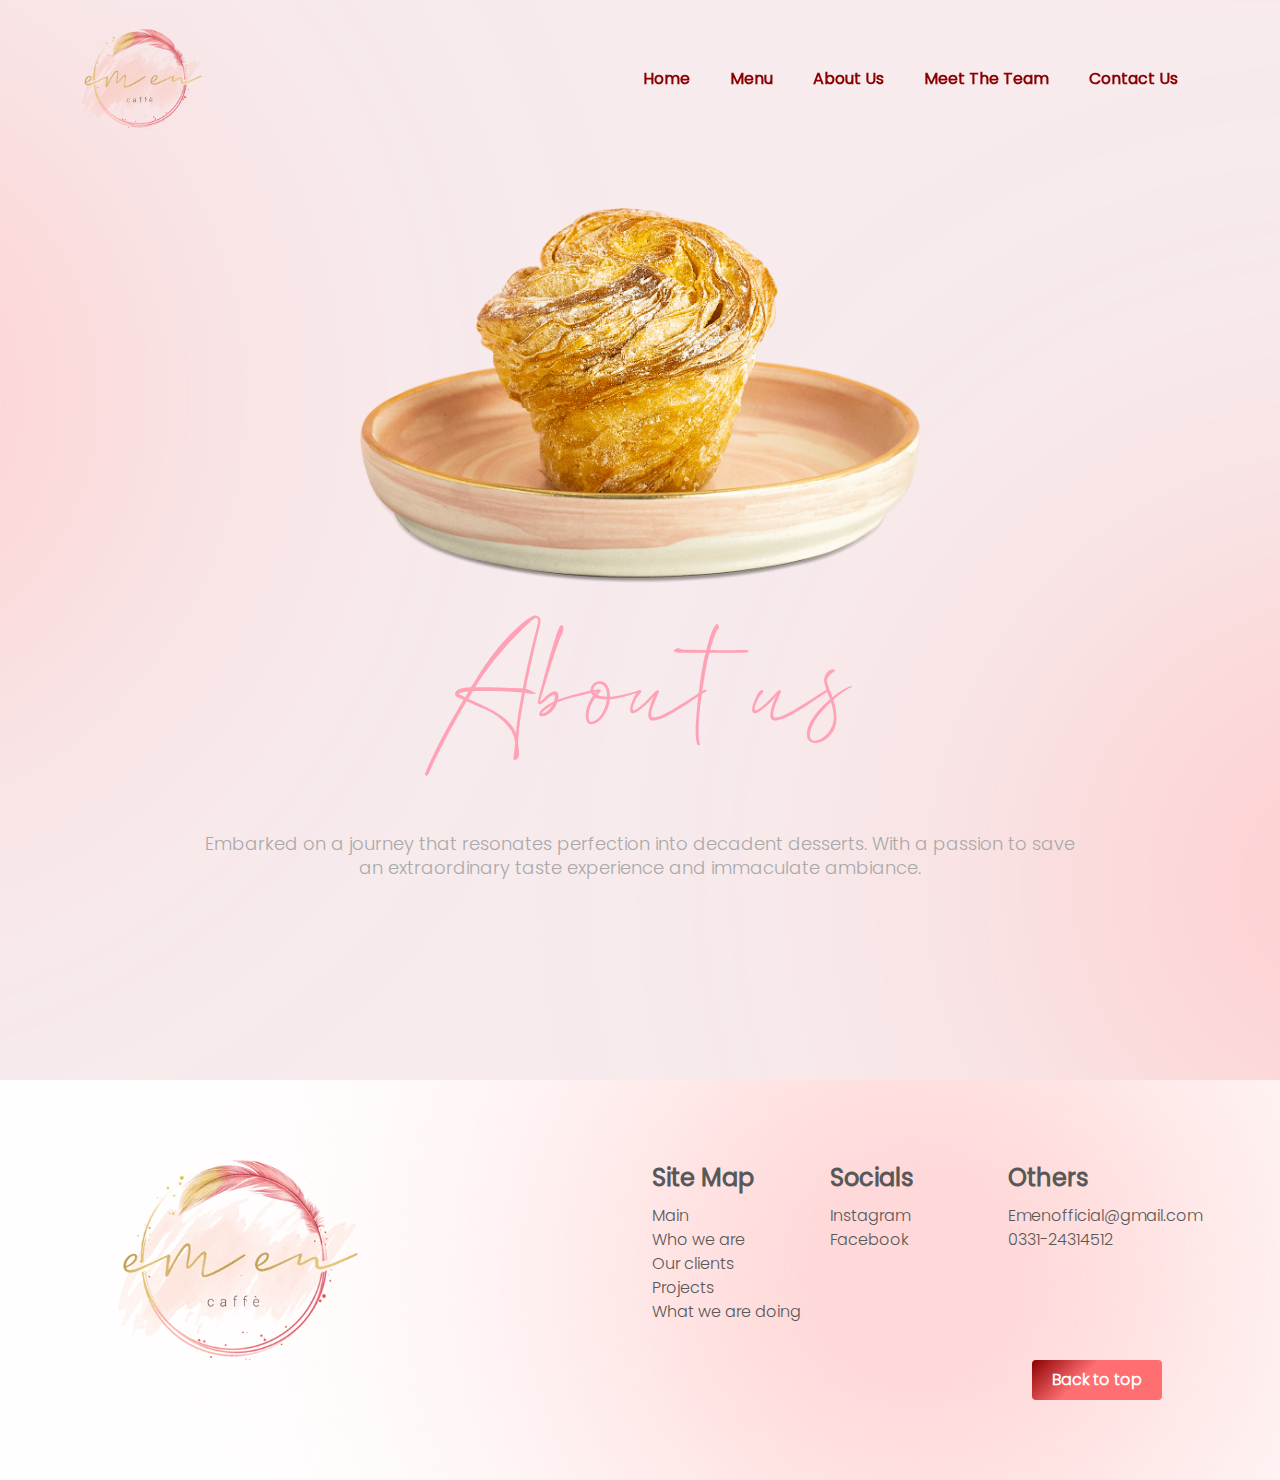
==== about.html @ f500cad2 "Updated home and about Us Page design" ====
<!DOCTYPE html>
<html>
  <head>
    <meta charset="UTF-8" />
    <meta http-equiv="X-UA-Compatible" content="IE=edge,chrome=1" />
    <meta name="viewport" content="width=device-width,initial-scale=1" />
    <link rel="icon" type="image/x-icon" href="../assets/images/favicon.png" />
    <link rel="stylesheet" href="../assets/css/bootstrap.min.css" />
    <link rel="stylesheet" href="../assets/css/index.css" />
    <title>About Us</title>
  </head>
  <body>
    <div class="homepage">
      <nav class="navbar navbar-expand-lg px-5">
        <div class="container">
          <a class="navbar-brand" href="../index.html"
            ><img src="../assets/images/nav-logo.png" alt="" class="img-fluid"
          /></a>
          <button
            class="navbar-toggler"
            type="button"
            data-bs-toggle="collapse"
            data-bs-target="#navbarSupportedContent"
            aria-controls="navbarSupportedContent"
            aria-expanded="false"
            aria-label="Toggle navigation"
          >
            <span class="navbar-toggler-icon"></span>
          </button>
          <div class="collapse navbar-collapse" id="navbarSupportedContent">
            <ul class="navbar-nav ms-auto mb-2 mb-lg-0">
              <li class="nav-item">
                <a
                  class="nav-link active"
                  aria-current="page"
                  href="../index.html"
                  >Home</a
                >
              </li>
              <li class="nav-item">
                <a class="nav-link" href="../menu.html">Menu</a>
              </li>
              <li class="nav-item">
                <a class="nav-link" href="../about.html">About Us</a>
              </li>
              <li class="nav-item">
                <a class="nav-link" href="../meet-the-team.html">Meet The Team</a>
              </li>
              <li class="nav-item">
                <a class="nav-link" href="../contact.html">Contact Us</a>
              </li>
            </ul>
          </div>
        </div>
      </nav>
      <section class="our-story-p best-seller-bg">
        <div class="container-sm px-5">
          <div class="d-flex flex-column align-items-center py-3">
            <div class="about-us-img">
              <img
                src="../assets/images/about-us.png"
                alt=""
                class="img-fluid"
              />
            </div>
            <h1 class="allison font-size-240 pink">About us</h1>
          </div>
          <h1 class="light-grey poppinsLight font-size-18 text-center">
            Embarked on a journey that resonates perfection into decadent
            desserts. With a passion to save an extraordinary taste experience
            and immaculate ambiance.
          </h1>
        </div>
      </section>
      <footer class="footer">
        <div class="container px-5">
          <div class="row">
            <div class="col-md-6 tab-text-center">
              <div class="footer-logo">
                <img
                  src="../assets/images/nav-logo.png"
                  alt=""
                  class="img-fluid"
                />
              </div>
            </div>
            <div class="col-md-6 mt-md-0 mt-5">
              <div class="row g-4">
                <div class="col-4">
                  <div class="footer-heading">Site Map</div>
                  <a href="#">
                    <div class="footer-text">Main</div>
                  </a>
                  <a href="#"> <div class="footer-text">Who we are</div></a>
                  <a href="#"> <div class="footer-text">Our clients</div></a>
                  <a href="#"> <div class="footer-text">Projects</div></a>
                  <a href="#">
                    <div class="footer-text">What we are doing</div></a
                  >
                </div>
                <div class="col-4">
                  <div class="footer-heading">Socials</div>
                  <a href="#"> <div class="footer-text">Instagram</div></a>
                  <a href="#"> <div class="footer-text">Facebook</div></a>
                </div>
                <div class="col-4">
                  <div class="footer-heading">Others</div>
                  <a href="mailto:Emenofficial@gmail.com">
                    <div class="footer-text">Emenofficial@gmail.com</div></a
                  >
                  <a href="tel:+9233124314512">
                    <div class="footer-text">0331-24314512</div></a
                  >
                </div>
              </div>
            </div>
          </div>
          <div class="d-flex justify-content-end">
            <a href="#top">
              <button class="primary-btn">Back to top</button>
            </a>
          </div>
        </div>
      </footer>
    </div>

    <script
      src="https://cdn.jsdelivr.net/npm/bootstrap@5.0.2/dist/js/bootstrap.bundle.min.js"
      integrity="sha384-MrcW6ZMFYlzcLA8Nl+NtUVF0sA7MsXsP1UyJoMp4YLEuNSfAP+JcXn/tWtIaxVXM"
      crossorigin="anonymous"
    ></script>
    <script src="../assets/js/index.js"></script>
  </body>
</html>
---- assets/css/index.css ----
* {
  padding: 0;
  margin: 0;
  box-sizing: border-box;
}

/* Globals  */

.container-sm {
  max-width: 992px;
}

.text-right {
  text-align: right;
}

.display-desktop {
  display: block;
}

.primary-btn {
  background: linear-gradient(-45deg, #ff6f72 60%, darkred);
  color: #ffffff;
  font-family: poppinsLight;
  padding: 8px 20px;
  border: none;
  font-weight: bold;
  border-radius: 4px;
}

.primary-btn:hover {
  box-shadow: 2px 2px 10px 1px #ff6f72;
}

a {
  text-decoration: none;
}

.img-fluid {
  max-height: 100%;
  transition: 500ms;
  scale: 1;
}

.img-fluid:hover {
  transition: 500ms;
  scale: 1.05;
}

.img-box {
  overflow: hidden;
  transition: 500ms;
}

/* Navbar  */
.navbar {
  transition: 500ms;
  padding: 1.5rem 0;
  z-index: 10;
  position: fixed;
  width: 100%;
  top: 0;
  background-color: transparent;
}

.navbar-brand {
  transition: 500ms;
  width: 7.5rem;
}

.nav-link {
  font-family: poppins;
  font-weight: 700;
  color: darkred;
  padding: 8px 20px !important;
  cursor: pointer;
}

.nav-link:hover {
  color: #ff6f72;
}

.navbar-toggler-icon {
  background-image: url(../images/menu-icon.png);
}

.nav-active {
  transition: 500ms;
  backdrop-filter: blur(100px);
  padding: 0.75rem 0;
}

.nav-active .navbar-brand {
  transition: 500ms;
  width: 6rem;
}

.search-field {
  display: flex;
  align-items: center;
}

.search-field input {
  margin-right: 4px;
  padding: 4px 12px;
  border-radius: 12px;
  border: 1px solid darkred;
}

.search-field input::placeholder,
.search-field input:focus {
  color: #ff6f72;
  outline: #ff6f72;
}

/* Navbar Ends */

.artboard-1 {
  height: 100vh;
  background-image: url("../images/hero-bg.png");
  background-position: center center;
  background-size: cover;
  display: flex;
}

.min-m-10 {
  margin-top: min(10rem);
  margin-left: min(2rem);
  margin-right: min(2rem);
  margin-bottom: min(10rem);
}

.hero-img {
  width: 35rem;
}

.hero-bg-2 {
  object-fit: cover;
  min-width: 100vw;
  height: 100vh;
}

.artboard {
  padding: 9rem 0;
}

.best-seller-bg {
  background-image: url("../images/best-seller-bg.png");
  background-position: center center;
  background-size: cover;
}

.sweet-enough-bg {
  background-image: linear-gradient(to bottom, #facdd4 25%, transparent 25%),
    url("../images/best-seller-bg.png");
  background-position: center center;
  background-size: cover;
}

.our-story-p {
  padding: 12rem 0;
}

.founder-name {
  font-family: poppins;
  font-size: 2.25rem;
  margin-top: 1rem;
  font-weight: bold;
}

.founder-designation {
  font-family: poppinsLight;
  font-size: 2rem;
  line-height: 1rem;
}

.founder-img {
  width: 15rem;
  height: 15rem;
  border-radius: 50%;
}

.about-us-img {
  width: 35rem;
}

.footer {
  padding: 5rem 0;
  background-image: url("../images/footer-bg.png");
  background-position: center;
  background-size: cover;
  overflow: hidden;
}

.footer-logo {
  width: 15rem;
}

.footer-heading {
  color: #585858;
  font-size: 1.5rem;
  font-weight: 700;
  font-family: poppins;
  margin-bottom: 0.5rem;
}

.footer-text {
  color: #585858;
  font-size: 1rem;
  line-height: 1.5rem;
  font-family: poppinsLight;
}

.footer-text:hover {
  color: #000000;
}

/* Menu Page  */

.no-item-found {
  display: flex;
  justify-content: center;
  align-items: center;
  height: 100vh;
  display: none;
}

.no-item-text {
  font-family: poppins;
  font-weight: bold;
  font-size: 2rem;
  color: darkred;
}

.menu-hero {
  background-image: linear-gradient(
    to top,
    #f9d3d8 40%,
    #f7ebed 30%,
    #f7ebed 30%
  );
  height: 100vh;
  display: flex;
  justify-content: center;
  align-items: center;
}

.content-right {
  background-image: linear-gradient(
    to bottom,
    #f9d3d8 20%,
    #f7ebed 20%,
    #f7ebed 60%
  );
  padding: 4rem 0 10rem;
}

.content-left {
  background-image: linear-gradient(
    to top,
    #f9d3d8 40%,
    #f7ebed 30%,
    #f7ebed 30%
  );
  padding: 4rem 0 10rem;
}

.menu-heading {
  color: #ff6f72;
  font-family: montserrat;
  font-weight: 500;
  font-size: 3.5rem;
  letter-spacing: -2px;
}

.menu-price {
  color: #ff6f72;
  font-family: montserrat;
  font-size: 2.75rem;
  letter-spacing: -2px;
}

.menu-description {
  color: #ff6f72;
  font-family: montserrat;
  font-size: 1.25rem;
  line-height: 1.5rem;
}

.menu-filters {
  position: fixed;
  top: 50%;
  left: 0;
  transform: translateY(-50%);
  display: flex;
  flex-direction: column;
}

.menu-filter {
  display: flex;
  padding: 1rem 1.5rem;
  flex-direction: column;
  align-items: center;
}

.menu-filter-text {
  color: darkred;
  font-size: 0.625rem;
  font-weight: bold;
}

.menu-filter:hover .menu-filter-text {
  color: #ff6f72;
}

.menu-filter:hover .menu-filter-img svg path {
  fill: #ff6f72;
  stroke: #ff6f72;
}

.menu-filter-img {
  text-align: center;
  margin-bottom: 0.25rem;
  width: 1.75rem;
  height: 1.75rem;
}

.menu-socials {
  position: fixed;
  top: 50%;
  right: 0;
  transform: translateY(-50%);
  display: flex;
  flex-direction: column;
}

.menu-social-img {
  width: 1.75rem;
  height: 1.75rem;
}

.filterDiv {
  display: none;
}

.showw {
  display: flex;
}

.product-img {
  text-align: center;
  max-width: 90%;
  overflow: hidden;
}

.product-img img {
  height: 21rem;
  object-fit: cover;
  border-radius: 8px;
}

.product-heading {
  font-size: 6.5rem;
  line-height: 5.5rem;
  max-width: 90%;
}

.product-price {
  color: #a9a9a9;
  font-size: 1.75rem;
  max-width: 90%;
}

.gallery-img {
  overflow: hidden;
}

.gallery-img img {
  object-fit: cover;
  height: 23rem;
  width: 100%;
}

/* Contact Us Page  */

.contact-section-bg {
  position: absolute;
  top: 0;
  left: 0;
  width: 100%;
  height: 100%;
  background-color: #ffa9a9;
  z-index: -1;
}

.contact-section {
  background: linear-gradient(172deg, #faebed 50%, transparent 50%);
  padding: 12rem 0;
  position: relative;
}

.contact-content {
  z-index: 1;
}

.contact-box {
  margin-top: 2.5rem;
  box-shadow: 2px 2px 20px 1px rgba(0, 0, 0, 0.2);
  padding: 2rem;
  width: 100%;
  max-width: 680px;
  background-color: #faebed;
  border-radius: 8px;
}

.form-label {
  color: darkred;
}

.form-control {
  color: #ff6f72 !important;
  margin-right: 4px;
  padding: 4px 12px;
  border-radius: 4px;
  border: 1px solid darkred;
}

.form-control:focus {
  outline: #ff6f72;
  border-color: darkred;
  box-shadow: none;
}

.form-text {
  color: #ffa9a9;
}
textarea {
  min-height: 10rem !important;
}

/* Thanks page  */

.thank-you {
  background: linear-gradient(to bottom right, white, #fce6e9, white);
  padding: 12rem 0;
}

.thanks-img {
  max-width: 20rem;
  padding: 1rem 2rem;
}

/* Fonts  */

@font-face {
  font-family: poppinsLight;
  src: url(../fonts/Poppins-Light.ttf);
}

@font-face {
  font-family: poppins;
  src: url(../fonts/Poppins-Regular.ttf);
}

@font-face {
  font-family: AbhayaLibre;
  src: url(../fonts/AbhayaLibre-SemiBold.ttf);
}

@font-face {
  font-family: myriad;
  src: url(../fonts/Myriad\ Pro\ Regular.ttf);
}

@font-face {
  font-family: montserrat;
  src: url(../fonts/MontserratAlternates-Regular.ttf);
}

@font-face {
  font-family: montserratBold;
  src: url(../fonts/MontserratAlternates-SemiBold.ttf);
}

@font-face {
  font-family: allison;
  src: url(../fonts/demo-allison-script.otf);
}

.primary-font {
  font-family: AbhayaLibre;
}

.secondary-font {
  font-family: myriad;
}

.allison {
  font-family: allison;
}

.poppinsLight {
  font-family: poppinsLight;
}

/* Colors  */

.purple {
  color: #7f517d;
}

.pink {
  color: #ffa2b6;
}

.light-pink {
  color: #ff6f72
}

.dark-pink {
  color: #aa6489;
}

.green {
  color: #968f1a;
}

.light-grey {
  color: #a9a9a9;
}

.grey {
  color: #b2b2b2;
}

.dark-grey {
  color: #a7a7a7;
}

/* Font Size  */

.font-size-240 {
  font-size: 15rem;
  line-height: 14rem;
}

.font-size-192 {
  font-size: 12rem;
}

.font-size-134 {
  font-size: 8rem;
  line-height: 6rem;
  letter-spacing: -2px;
}

.font-size-116 {
  font-size: 7rem;
  line-height: 5.5rem;
  letter-spacing: -2px;
}

.font-size-103 {
  font-size: 6.375rem;
  line-height: 5.5rem;
  letter-spacing: -2px;
}

.font-size-97 {
  font-size: 6.25rem;
  line-height: 4.25rem;
  letter-spacing: -2px;
}

.font-size-18 {
  font-size: 1.125rem;
  line-height: 1.5rem;
}

/* Media Queries  */
@media (max-width: 1400px) {
  .artboard3-img2 {
    bottom: -42rem;
  }
}
@media (max-width: 1200px) {
  html {
    font-size: 14px;
  }
  .hero-img {
    width: 30rem;
    margin: auto;
    padding-right: 2rem;
  }
}
@media (max-width: 992px) {
  html {
    font-size: 12px;
  }

  .navbar-brand {
    width: 8.5rem;
  }
  .nav-active .navbar-brand {
    width: 7rem;
  }
  .primary-btn {
    font-size: 1.125rem;
  }
}
@media (max-width: 768px) {
  html {
    font-size: 10px;
  }
  .min-m-10 {
    margin-top: min(20rem);
    margin-left: min(2rem);
    margin-right: min(2rem);
    margin-bottom: min(20rem);
  }
  .primary-btn {
    font-size: 1.5rem;
  }
}
@media (max-width: 767px) {
  .display-desktop {
    display: none;
  }
  .tab-text-center {
    text-align: center;
  }
  .artboard3-img,
  .artboard3-img2 {
    position: static;
  }

  .product-card {
    position: static;
    max-width: 325px;
    margin: auto;
  }
  .content-right {
    background-image: linear-gradient(
      to top,
      #f9d3d8 40%,
      #f7ebed 30%,
      #f7ebed 30%
    );
  }
  .menu-filters {
    background-color: #f7ebed;
    width: 100%;
    position: fixed;
    top: 11rem;
    left: 0;
    transform: translateY(-50%);
    flex-direction: row;
    justify-content: center;
  }
  .menu-socials {
    position: fixed;
    top: 98%;
    flex-direction: row;
    background-color: #f7ebed;
    height: max-content;
  }
  .product-heading,
  .product-img,
  .product-price {
    max-width: 100%;
  }

  .product-heading {
    font-size: 9.5rem;
    line-height: 10rem;
  }
  .product-img img {
    height: 100%;
  }
  .sweet-enough-bg {
    background-image: linear-gradient(to bottom, #facdd4 35%, transparent 35%),
      url("../images/best-seller-bg.png");
  }
  .gallery-img img {
    height: 15rem;
  }
}
@media (max-width: 425px) {
  html {
    font-size: 8px;
  }
  .min-m-10 {
    margin-top: min(20rem);
    margin-left: min(0rem);
    margin-right: min(0rem);
    margin-bottom: min(20rem);
  }
}
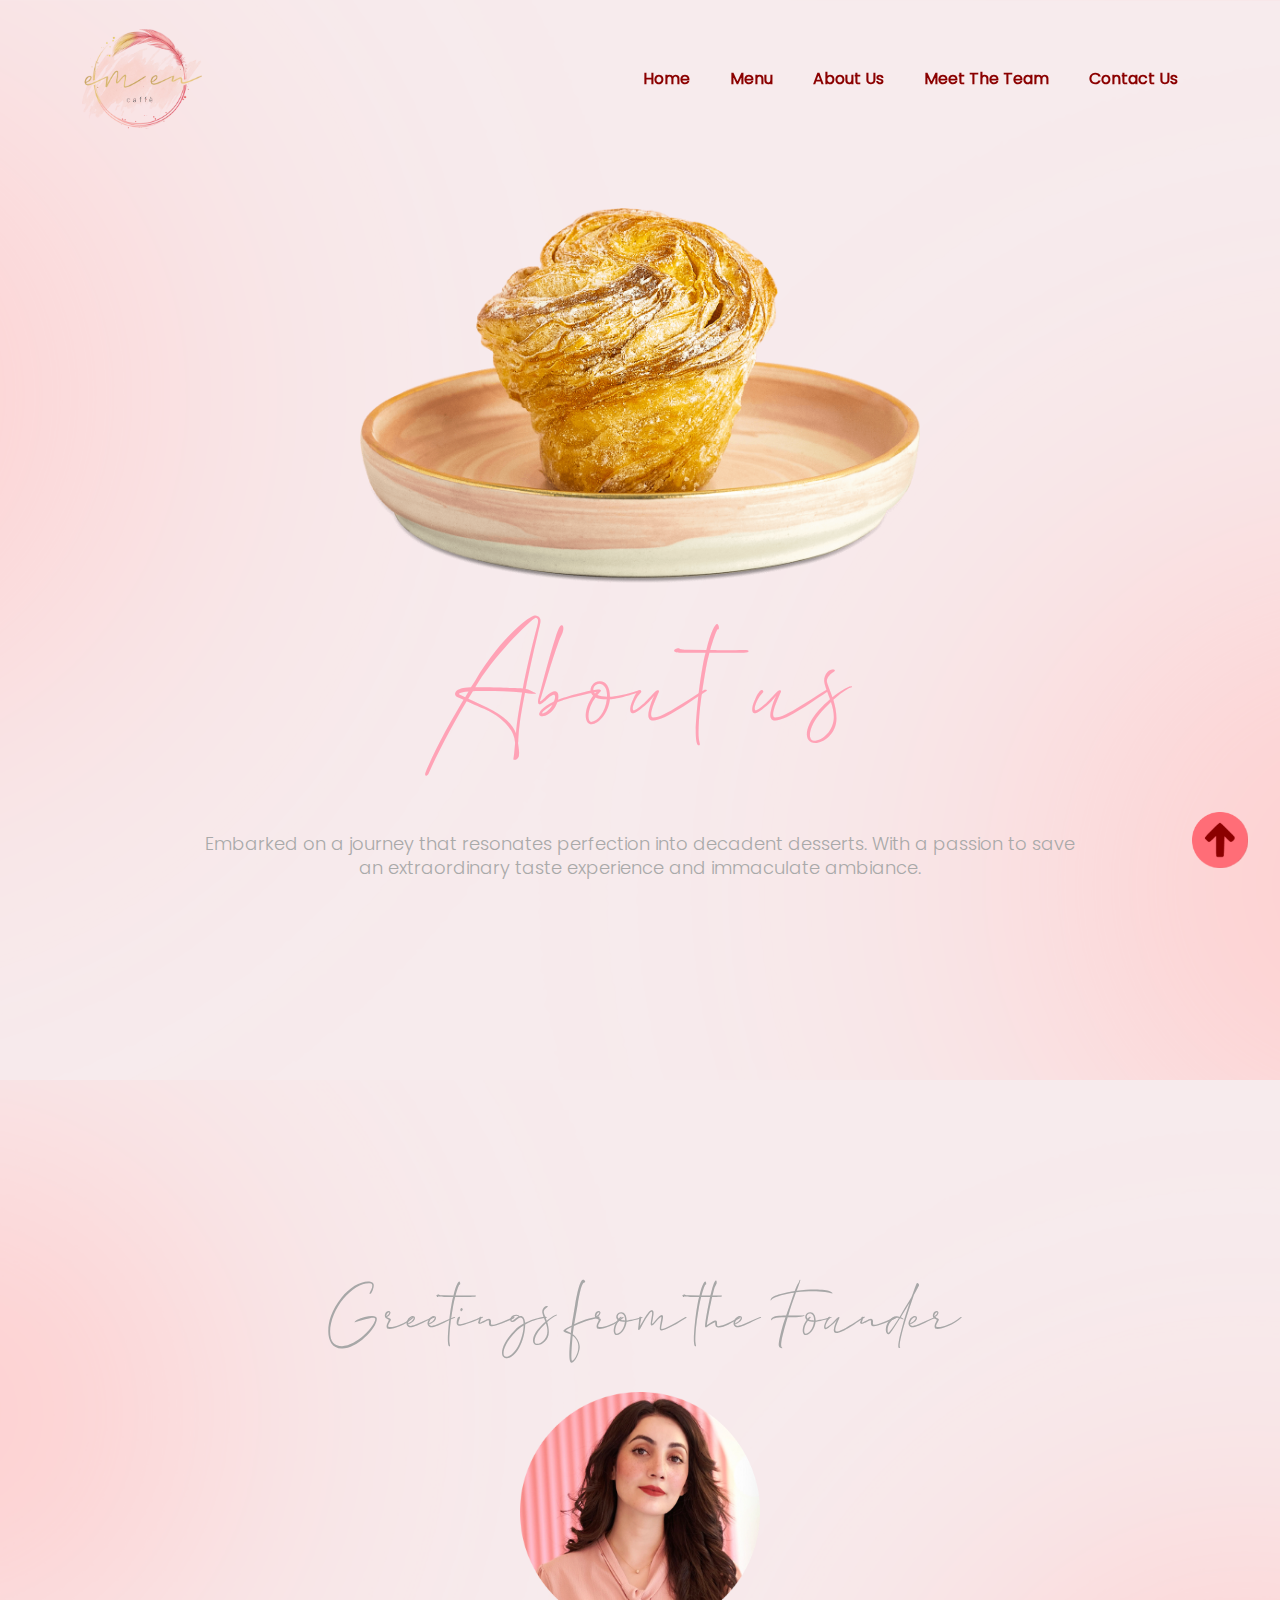
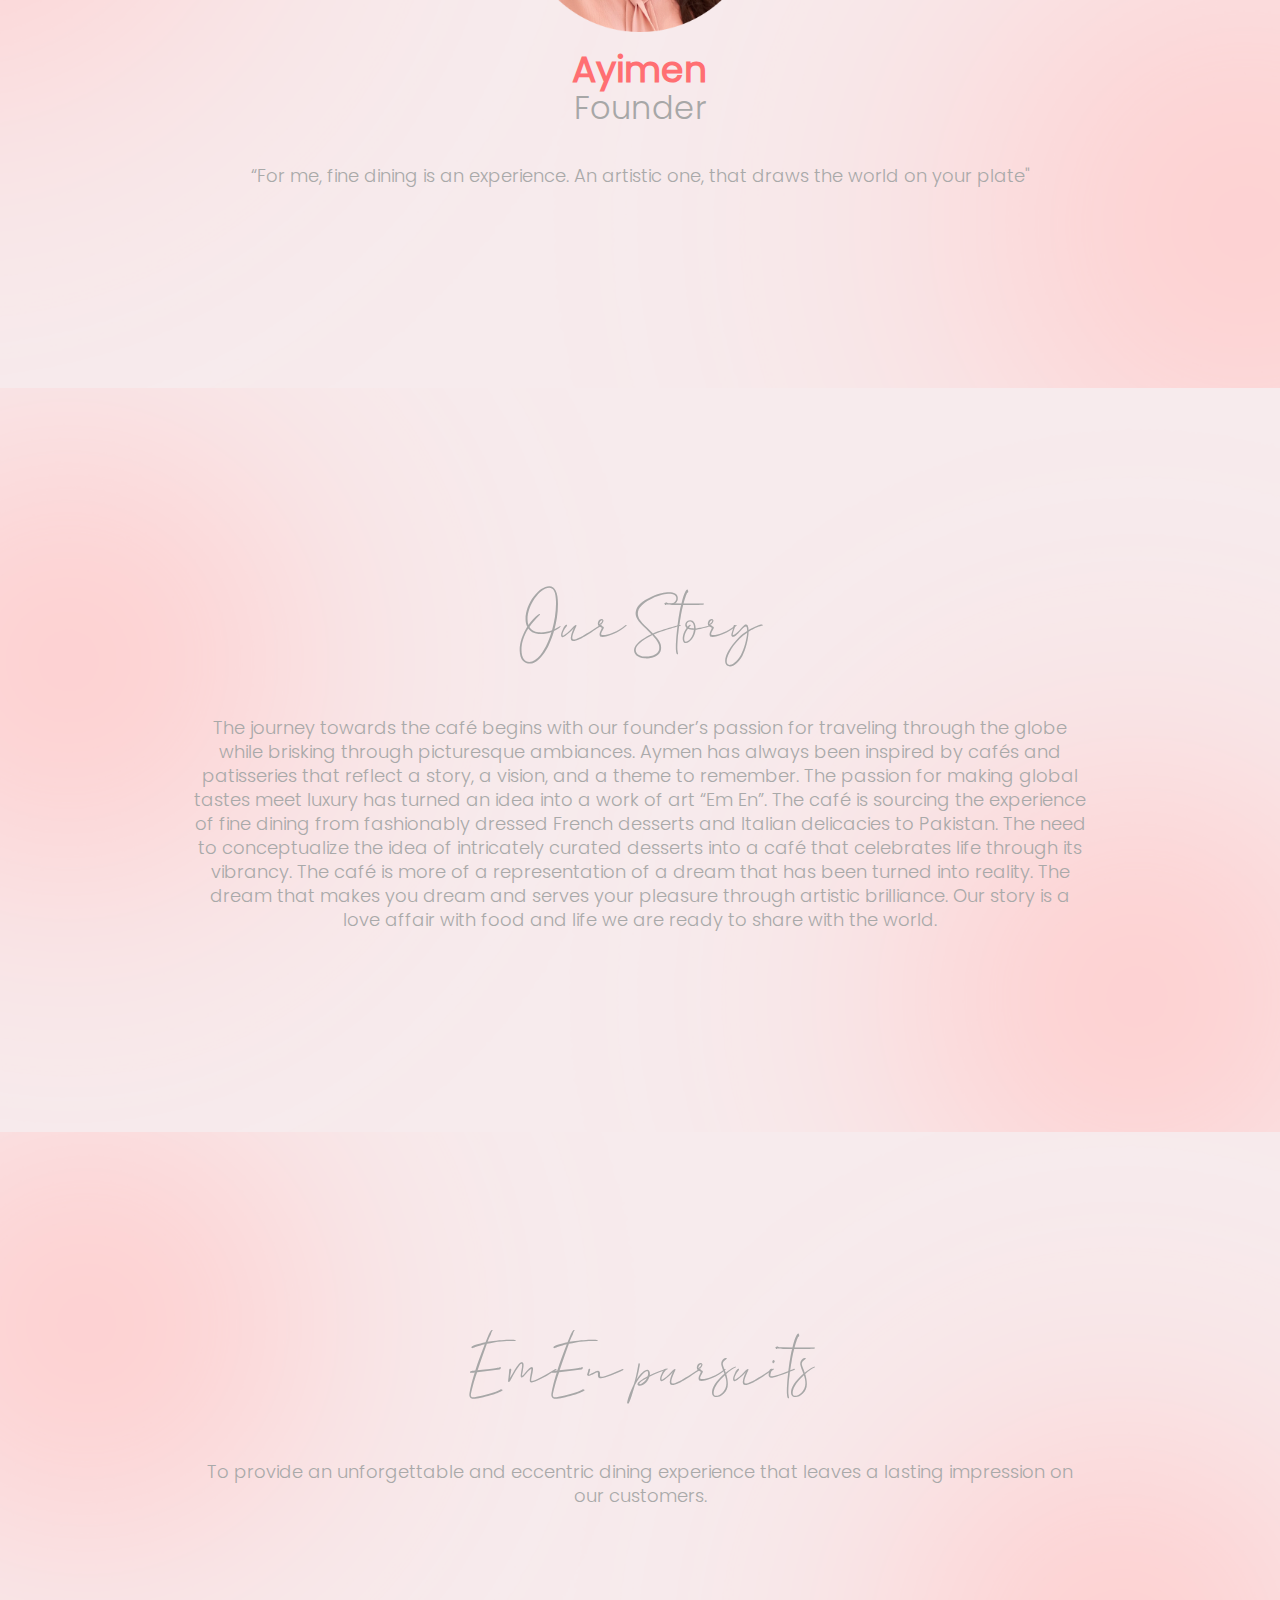
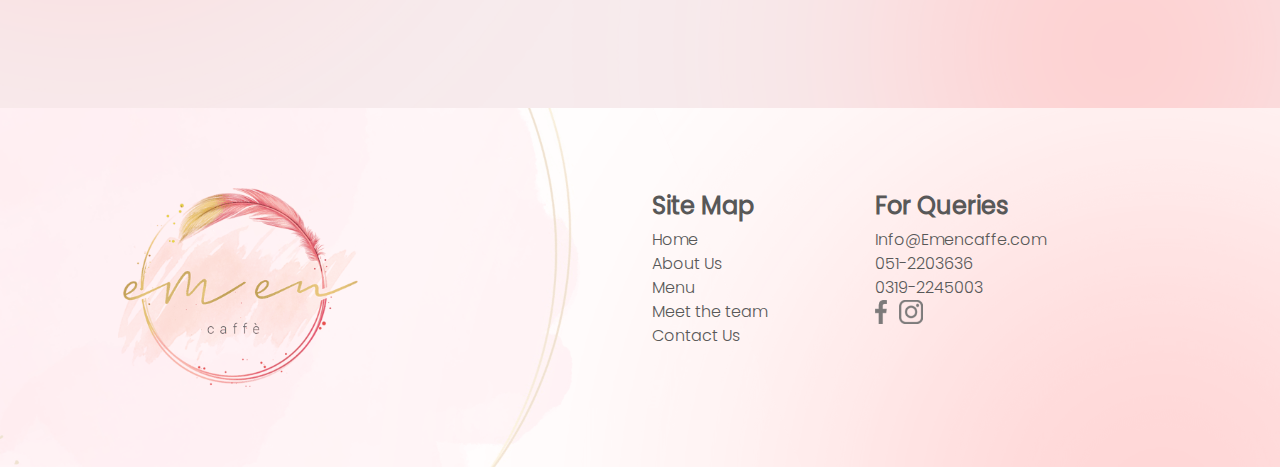
==== commit 9b5936f0: "Design fixes" ====
--- a/about.html
+++ b/about.html
@@ -44,7 +44,9 @@
                 <a class="nav-link" href="../about.html">About Us</a>
               </li>
               <li class="nav-item">
-                <a class="nav-link" href="../meet-the-team.html">Meet The Team</a>
+                <a class="nav-link" href="../meet-the-team.html"
+                  >Meet The Team</a
+                >
               </li>
               <li class="nav-item">
                 <a class="nav-link" href="../contact.html">Contact Us</a>
@@ -72,6 +74,61 @@
           </h1>
         </div>
       </section>
+      <section class="our-story-p best-seller-bg">
+        <div class="container-sm px-5">
+          <h1 class="dark-grey allison font-size-134 text-center">
+            Greetings from the Founder
+          </h1>
+          <div class="d-flex flex-column align-items-center py-3">
+            <div class="founder-img">
+              <img
+                src="../assets/images/founder.png"
+                alt=""
+                class="img-fluid"
+              />
+            </div>
+            <h1 class="founder-name light-pink">Ayimen</h1>
+            <h1 class="founder-designation dark-grey">Founder</h1>
+          </div>
+          <h1 class="light-grey poppinsLight font-size-18 text-center mt-4">
+            “For me, fine dining is an experience. An artistic one, that draws
+            the world on your plate"
+          </h1>
+        </div>
+      </section>
+      <section class="our-story-p best-seller-bg">
+        <div class="container-sm px-5">
+          <h1 class="dark-grey allison font-size-134 text-center pb-3">
+            Our Story
+          </h1>
+          <h1 class="light-grey poppinsLight font-size-18 text-center mt-4">
+            The journey towards the café begins with our founder’s passion for
+            traveling through the globe while brisking through picturesque
+            ambiances. Aymen has always been inspired by cafés and patisseries
+            that reflect a story, a vision, and a theme to remember. The passion
+            for making global tastes meet luxury has turned an idea into a work
+            of art “Em En”. The café is sourcing the experience of fine dining
+            from fashionably dressed French desserts and Italian delicacies to
+            Pakistan. The need to conceptualize the idea of intricately curated
+            desserts into a café that celebrates life through its vibrancy. The
+            café is more of a representation of a dream that has been turned
+            into reality. The dream that makes you dream and serves your
+            pleasure through artistic brilliance. Our story is a love affair
+            with food and life we are ready to share with the world.
+          </h1>
+        </div>
+      </section>
+      <section class="our-story-p best-seller-bg">
+        <div class="container-sm px-5">
+          <h1 class="dark-grey allison font-size-134 text-center pb-3">
+            EmEn pursuits
+          </h1>
+          <h1 class="light-grey poppinsLight font-size-18 text-center mt-4">
+            To provide an unforgettable and eccentric dining experience that
+            leaves a lasting impression on our customers.
+          </h1>
+        </div>
+      </section>
       <footer class="footer">
         <div class="container px-5">
           <div class="row">
@@ -86,44 +143,52 @@
             </div>
             <div class="col-md-6 mt-md-0 mt-5">
               <div class="row g-4">
-                <div class="col-4">
+                <div class="col-5">
                   <div class="footer-heading">Site Map</div>
-                  <a href="#">
-                    <div class="footer-text">Main</div>
+                  <a href="index.html">
+                    <div class="footer-text">Home</div>
                   </a>
-                  <a href="#"> <div class="footer-text">Who we are</div></a>
-                  <a href="#"> <div class="footer-text">Our clients</div></a>
-                  <a href="#"> <div class="footer-text">Projects</div></a>
-                  <a href="#">
-                    <div class="footer-text">What we are doing</div></a
+                  <a href="about.html">
+                    <div class="footer-text">About Us</div></a
+                  >
+                  <a href="menu.html"> <div class="footer-text">Menu</div></a>
+                  <a href="meet-the-team.html">
+                    <div class="footer-text">Meet the team</div></a
+                  >
+                  <a href="contact.html">
+                    <div class="footer-text">Contact Us</div></a
                   >
                 </div>
-                <div class="col-4">
-                  <div class="footer-heading">Socials</div>
-                  <a href="#"> <div class="footer-text">Instagram</div></a>
-                  <a href="#"> <div class="footer-text">Facebook</div></a>
+                <div class="col-5">
+                  <div class="footer-heading">For Queries</div>
+                  <a href="mailto:Info@Emencaffe.com"> <div class="footer-text">Info@Emencaffe.com</div></a>
+                  <a href="tel:051-2203636"> <div class="footer-text">051-2203636</div></a>
+                  <a href="tel:0319-2245003"> <div class="footer-text">0319-2245003</div></a>
+                  <div class="d-flex">
+                    <a href="#" class="social-icons me-2">
+                      <img src="../assets/images/fb.png" alt="">
+                    </a>
+                    <a href="#" class="social-icons ms-1">
+                      <img src="../assets/images/insta.png" alt="">
+                    </a>
+                  </div>
                 </div>
-                <div class="col-4">
-                  <div class="footer-heading">Others</div>
-                  <a href="mailto:Emenofficial@gmail.com">
-                    <div class="footer-text">Emenofficial@gmail.com</div></a
-                  >
-                  <a href="tel:+9233124314512">
-                    <div class="footer-text">0331-24314512</div></a
-                  >
-                </div>
-              </div>
             </div>
-          </div>
-          <div class="d-flex justify-content-end">
-            <a href="#top">
-              <button class="primary-btn">Back to top</button>
-            </a>
           </div>
         </div>
       </footer>
+      <div class="top-arrow-box d-block">
+        <div class="top-arrow">
+          <a href="#top">
+            <img
+              src="../assets/images/arrow-top.png"
+              alt=""
+              class="img-fluid"
+            />
+          </a>
+        </div>
+      </div>
     </div>
-
     <script
       src="https://cdn.jsdelivr.net/npm/bootstrap@5.0.2/dist/js/bootstrap.bundle.min.js"
       integrity="sha384-MrcW6ZMFYlzcLA8Nl+NtUVF0sA7MsXsP1UyJoMp4YLEuNSfAP+JcXn/tWtIaxVXM"
--- a/assets/css/index.css
+++ b/assets/css/index.css
@@ -6,10 +6,32 @@
 
 /* Globals  */
 
+input::-webkit-outer-spin-button,
+input::-webkit-inner-spin-button {
+  -webkit-appearance: none;
+  margin: 0;
+}
+
 .container-sm {
   max-width: 992px;
 }
 
+.container-xs {
+  max-width: 786px;
+  margin: auto;
+}
+
+.top-arrow-box {
+  position: fixed;
+  right: 2rem;
+  bottom: 2rem;
+}
+
+.top-arrow {
+  height: 3.5rem;
+  width: 3.5rem;
+}
+
 .text-right {
   text-align: right;
 }
@@ -19,7 +41,7 @@
 }
 
 .primary-btn {
-  background: linear-gradient(-45deg, #ff6f72 60%, darkred);
+  background: #ff6d77;
   color: #ffffff;
   font-family: poppinsLight;
   padding: 8px 20px;
@@ -161,6 +183,14 @@
   padding: 12rem 0;
 }
 
+.meet-the-team {
+  padding: 10rem 0 8rem;
+}
+
+.meet-the-team-form {
+  padding: 6rem 0;
+}
+
 .founder-name {
   font-family: poppins;
   font-size: 2.25rem;
@@ -177,6 +207,46 @@
 .founder-img {
   width: 15rem;
   height: 15rem;
+  border-radius: 50%;
+}
+
+.team-name {
+  font-family: poppins;
+  font-size: 1.5rem;
+  margin-top: 1rem;
+  font-weight: bold;
+}
+
+.team-designation {
+  font-family: poppinsLight;
+  font-size: 1.25rem;
+  line-height: 1rem;
+}
+
+.team-img {
+  width: 12.5rem;
+  height: 12.5rem;
+  border-radius: 50%;
+}
+
+.sub-team-name {
+  text-align: center;
+  font-family: poppins;
+  font-size: 1.125rem;
+  margin-top: 1rem;
+  font-weight: bold;
+}
+
+.sub-team-designation {
+  font-family: poppinsLight;
+  text-align: center;
+  font-size: 1rem;
+  line-height: 1rem;
+}
+
+.sub-team-img {
+  width: 11rem;
+  height: 11rem;
   border-radius: 50%;
 }
 
@@ -201,7 +271,7 @@
   font-size: 1.5rem;
   font-weight: 700;
   font-family: poppins;
-  margin-bottom: 0.5rem;
+  margin-bottom: 0.25rem;
 }
 
 .footer-text {
@@ -215,6 +285,74 @@
   color: #000000;
 }
 
+.get-in-touch-box {
+  background-color: #f7ebed;
+  padding: 10rem 3rem 2rem;
+}
+
+.get-in-touch-input {
+  border: none;
+  box-shadow: none;
+  background-color: #faf3f5;
+  border-radius: 8px;
+  padding: 0.5rem 0.75rem;
+  width: 100%;
+  height: 3rem;
+}
+
+textarea.get-in-touch-input {
+  min-height: 12rem !important;
+}
+
+.get-in-touch-input:focus {
+  border: none;
+  box-shadow: none;
+  outline: none;
+}
+
+.get-in-touch-label {
+  color: rgba(0, 0, 0, 0.36);
+  font-size: 1.5rem;
+  font-family: poppins;
+  font-weight: bold;
+  margin-bottom: 0.5rem;
+}
+
+.down-arrow {
+  height: 0.5rem;
+  width: 0.75rem;
+}
+
+.quick-support {
+  padding: 4rem 3rem;
+  background-color: #f9d3d8;
+}
+
+.quick-support-heading {
+  color: rgba(0, 0, 0, 0.36);
+  font-size: 2.25rem;
+  font-weight: bold;
+  font-family: poppins;
+  margin-bottom: 0.5rem;
+}
+
+.quick-support-text {
+  color: #585858ce;
+  font-size: 0.75rem;
+  font-family: poppinsLight;
+  margin-bottom: 0.5rem;
+}
+
+.quick-support-img img {
+  margin-bottom: 0.75rem;
+  margin-left: 2.75rem;
+  width: 2rem;
+  height: 3rem;
+}
+
+.social-icons img {
+  height: 1.5rem;
+}
 /* Menu Page  */
 
 .no-item-found {
@@ -350,7 +488,6 @@
 .product-img {
   text-align: center;
   max-width: 90%;
-  overflow: hidden;
 }
 
 .product-img img {
@@ -371,10 +508,6 @@
   max-width: 90%;
 }
 
-.gallery-img {
-  overflow: hidden;
-}
-
 .gallery-img img {
   object-fit: cover;
   height: 23rem;
@@ -383,59 +516,33 @@
 
 /* Contact Us Page  */
 
-.contact-section-bg {
-  position: absolute;
-  top: 0;
-  left: 0;
-  width: 100%;
-  height: 100%;
-  background-color: #ffa9a9;
-  z-index: -1;
-}
-
-.contact-section {
-  background: linear-gradient(172deg, #faebed 50%, transparent 50%);
-  padding: 12rem 0;
-  position: relative;
-}
-
-.contact-content {
-  z-index: 1;
-}
-
-.contact-box {
-  margin-top: 2.5rem;
-  box-shadow: 2px 2px 20px 1px rgba(0, 0, 0, 0.2);
-  padding: 2rem;
-  width: 100%;
-  max-width: 680px;
-  background-color: #faebed;
-  border-radius: 8px;
-}
-
-.form-label {
-  color: darkred;
-}
-
 .form-control {
-  color: #ff6f72 !important;
   margin-right: 4px;
   padding: 4px 12px;
-  border-radius: 4px;
-  border: 1px solid darkred;
+  border-radius: 0;
+  border: none;
+  font-size: 1.5rem;
+  font-family: poppinsLight;
 }
 
 .form-control:focus {
-  outline: #ff6f72;
-  border-color: darkred;
+  outline: none;
+  border-color: transparent;
   box-shadow: none;
 }
 
-.form-text {
-  color: #ffa9a9;
-}
+input,
 textarea {
-  min-height: 10rem !important;
+  color: #6d757d !important;
+}
+
+input::placeholder,
+textarea::placeholder {
+  color: #a9a9a96c !important;
+}
+
+textarea {
+  min-height: 18rem !important;
 }
 
 /* Thanks page  */
@@ -514,7 +621,7 @@
 }
 
 .light-pink {
-  color: #ff6f72
+  color: #ff6f72;
 }
 
 .dark-pink {
@@ -546,6 +653,12 @@
 
 .font-size-192 {
   font-size: 12rem;
+  line-height: 10rem;
+}
+
+.font-size-160 {
+  font-size: 10rem;
+  line-height: 10rem;
 }
 
 .font-size-134 {
@@ -575,6 +688,16 @@
 .font-size-18 {
   font-size: 1.125rem;
   line-height: 1.5rem;
+}
+
+.font-size-20 {
+  font-size: 1.25rem;
+  line-height: 1.5rem;
+}
+
+.font-size-24 {
+  font-size: 1.625rem;
+  line-height: 1.875rem;
 }
 
 /* Media Queries  */
@@ -695,4 +818,10 @@
     margin-right: min(0rem);
     margin-bottom: min(20rem);
   }
-}
+  .font-size-192 {
+    font-size: 11rem;
+  }
+  .get-in-touch-input {
+    height: 4rem;
+  }
+}
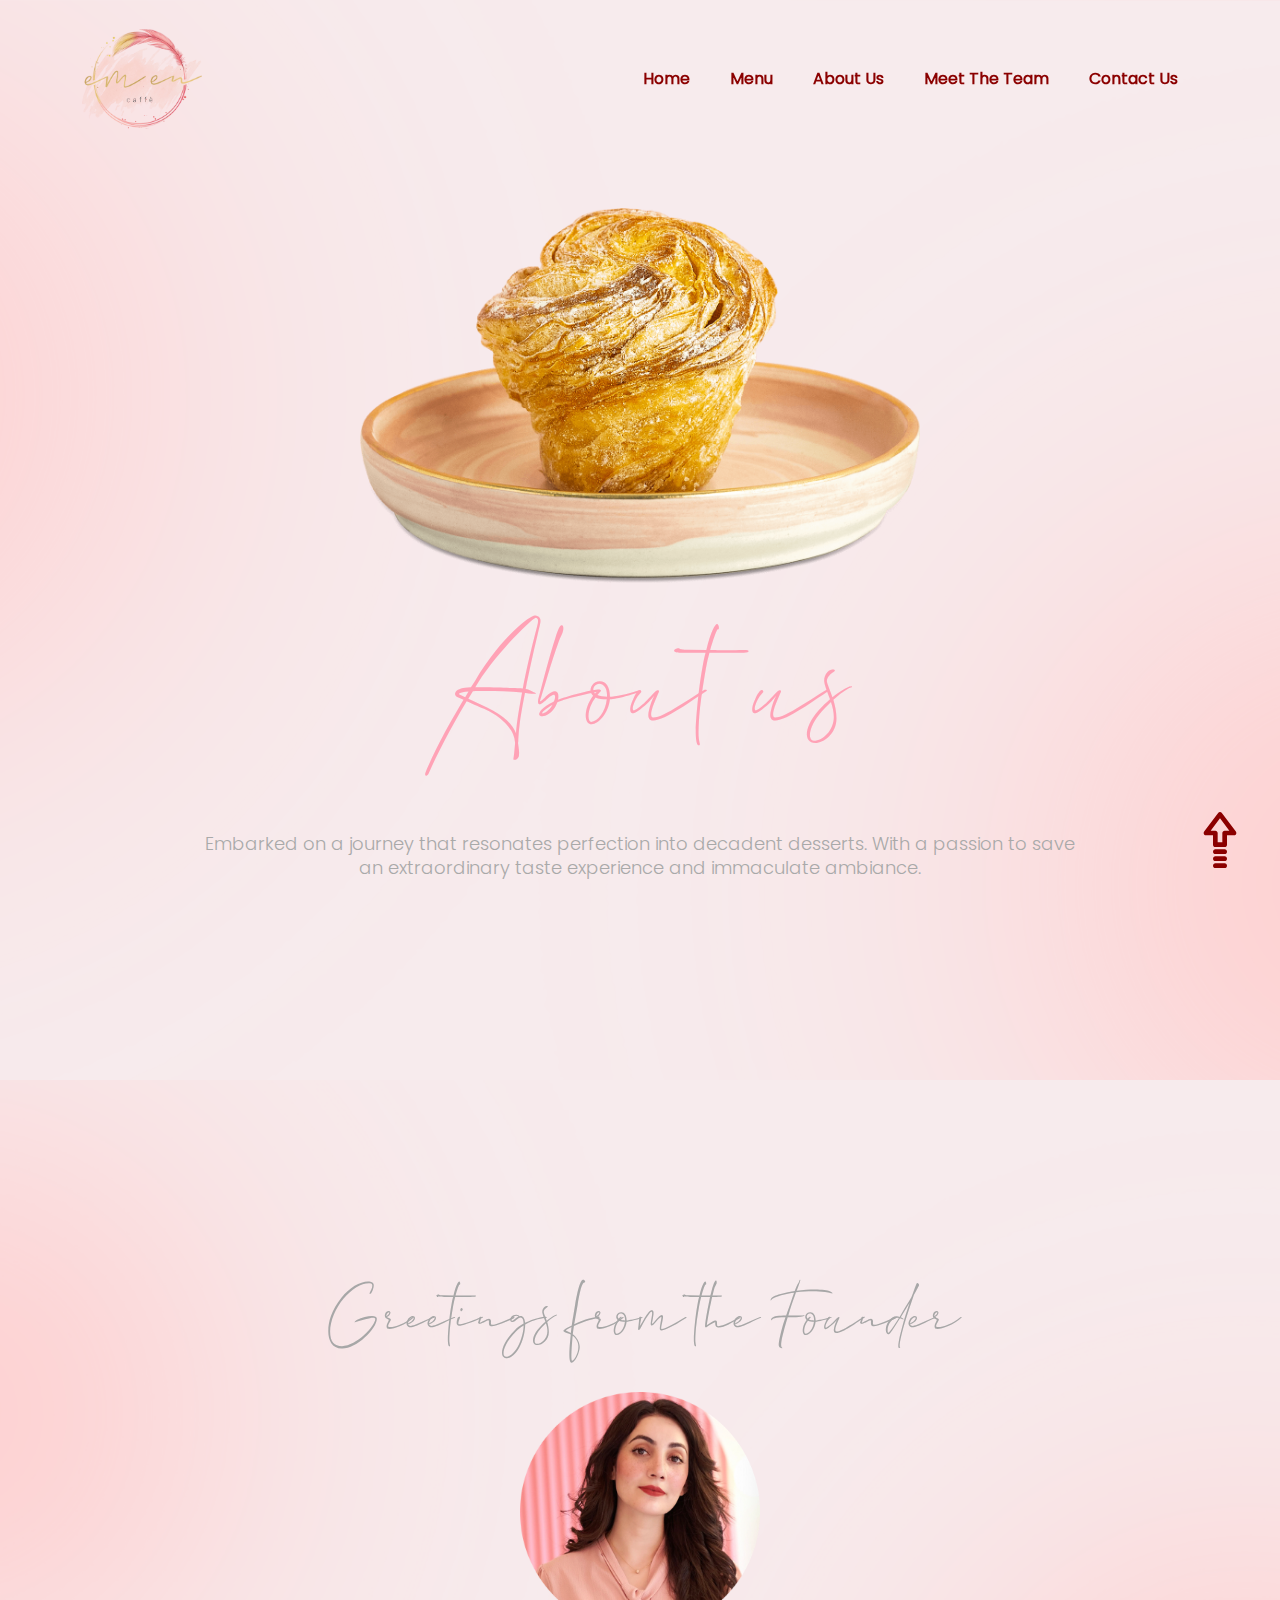
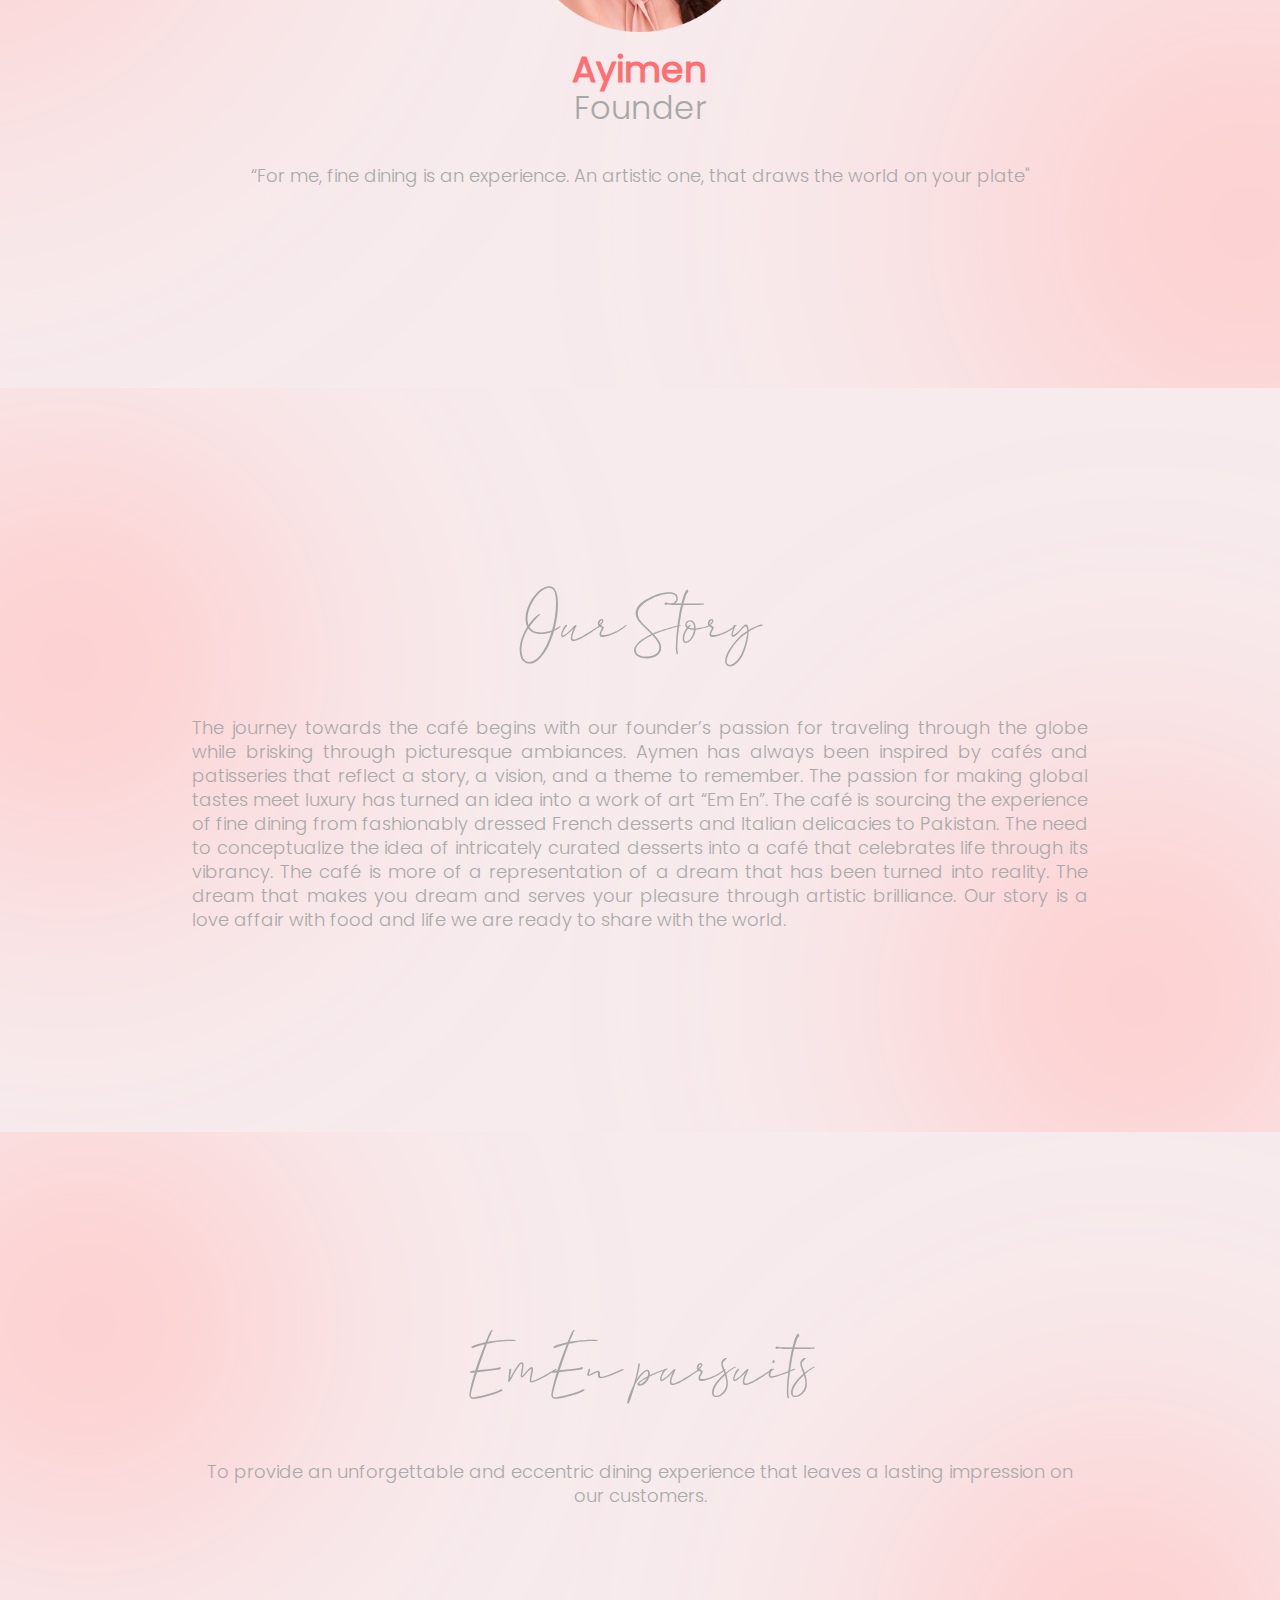
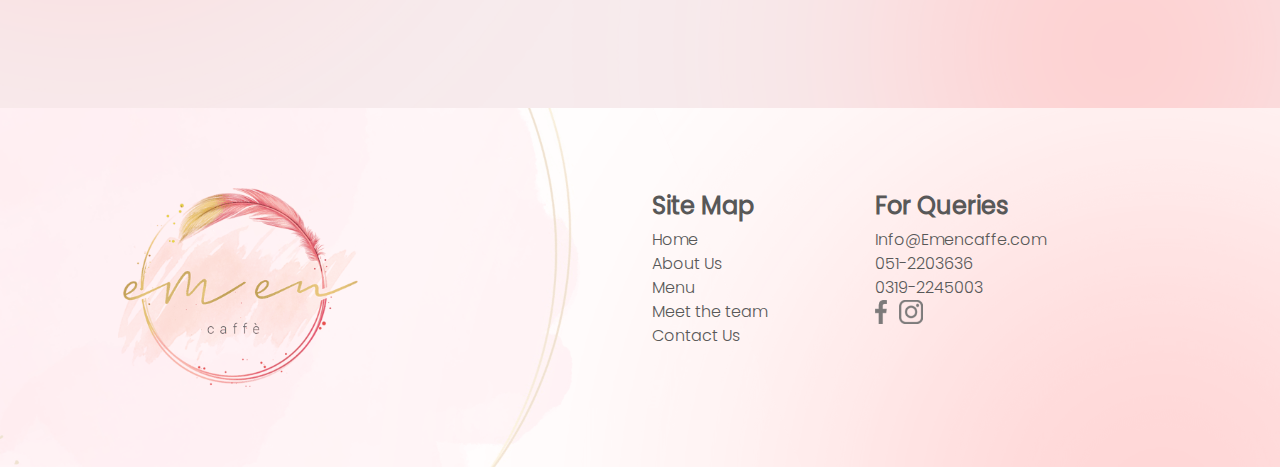
==== commit dc1ab5de: "Design fixes" ====
--- a/about.html
+++ b/about.html
@@ -101,7 +101,7 @@
           <h1 class="dark-grey allison font-size-134 text-center pb-3">
             Our Story
           </h1>
-          <h1 class="light-grey poppinsLight font-size-18 text-center mt-4">
+          <h1 class="light-grey poppinsLight font-size-18 text-justify mt-4">
             The journey towards the café begins with our founder’s passion for
             traveling through the globe while brisking through picturesque
             ambiances. Aymen has always been inspired by cafés and patisseries
@@ -165,10 +165,10 @@
                   <a href="tel:051-2203636"> <div class="footer-text">051-2203636</div></a>
                   <a href="tel:0319-2245003"> <div class="footer-text">0319-2245003</div></a>
                   <div class="d-flex">
-                    <a href="#" class="social-icons me-2">
+                    <a href="https://www.facebook.com/emencaffe/" class="social-icons me-2">
                       <img src="../assets/images/fb.png" alt="">
                     </a>
-                    <a href="#" class="social-icons ms-1">
+                    <a href="https://www.instagram.com/emencaffe/" class="social-icons ms-1">
                       <img src="../assets/images/insta.png" alt="">
                     </a>
                   </div>
@@ -181,7 +181,7 @@
         <div class="top-arrow">
           <a href="#top">
             <img
-              src="../assets/images/arrow-top.png"
+              src="../assets/images/up-arrow-svgrepo-com.svg"
               alt=""
               class="img-fluid"
             />
--- a/assets/css/index.css
+++ b/assets/css/index.css
@@ -14,6 +14,10 @@
 
 .container-sm {
   max-width: 992px;
+}
+
+.text-justify {
+  text-align: justify;
 }
 
 .container-xs {
@@ -98,7 +102,8 @@
   cursor: pointer;
 }
 
-.nav-link:hover {
+.nav-link:hover,
+.nav-link:focus {
   color: #ff6f72;
 }
 
@@ -354,6 +359,10 @@
   height: 1.5rem;
 }
 /* Menu Page  */
+
+.menupage {
+  background-color: #fde0dd;
+}
 
 .no-item-found {
   display: flex;
@@ -497,7 +506,7 @@
 }
 
 .product-heading {
-  font-size: 6.5rem;
+  font-size: 5rem;
   line-height: 5.5rem;
   max-width: 90%;
 }
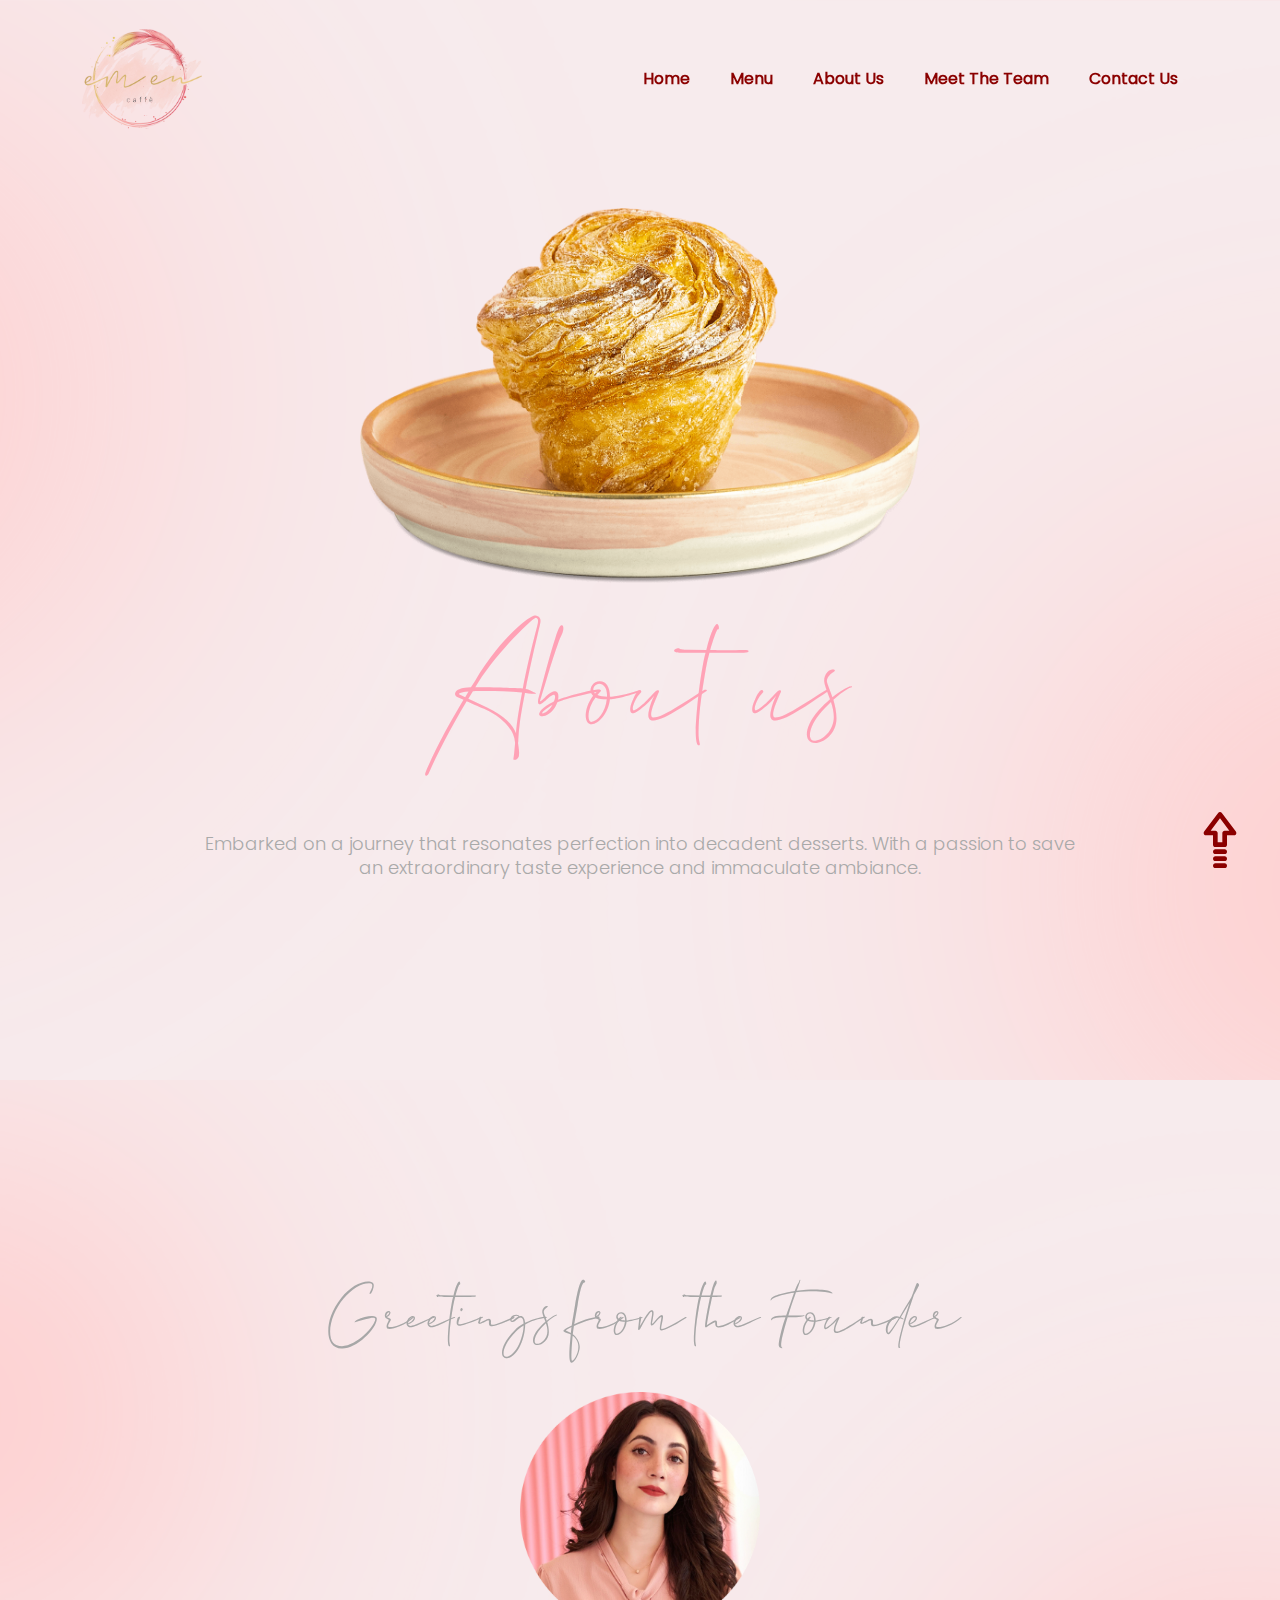
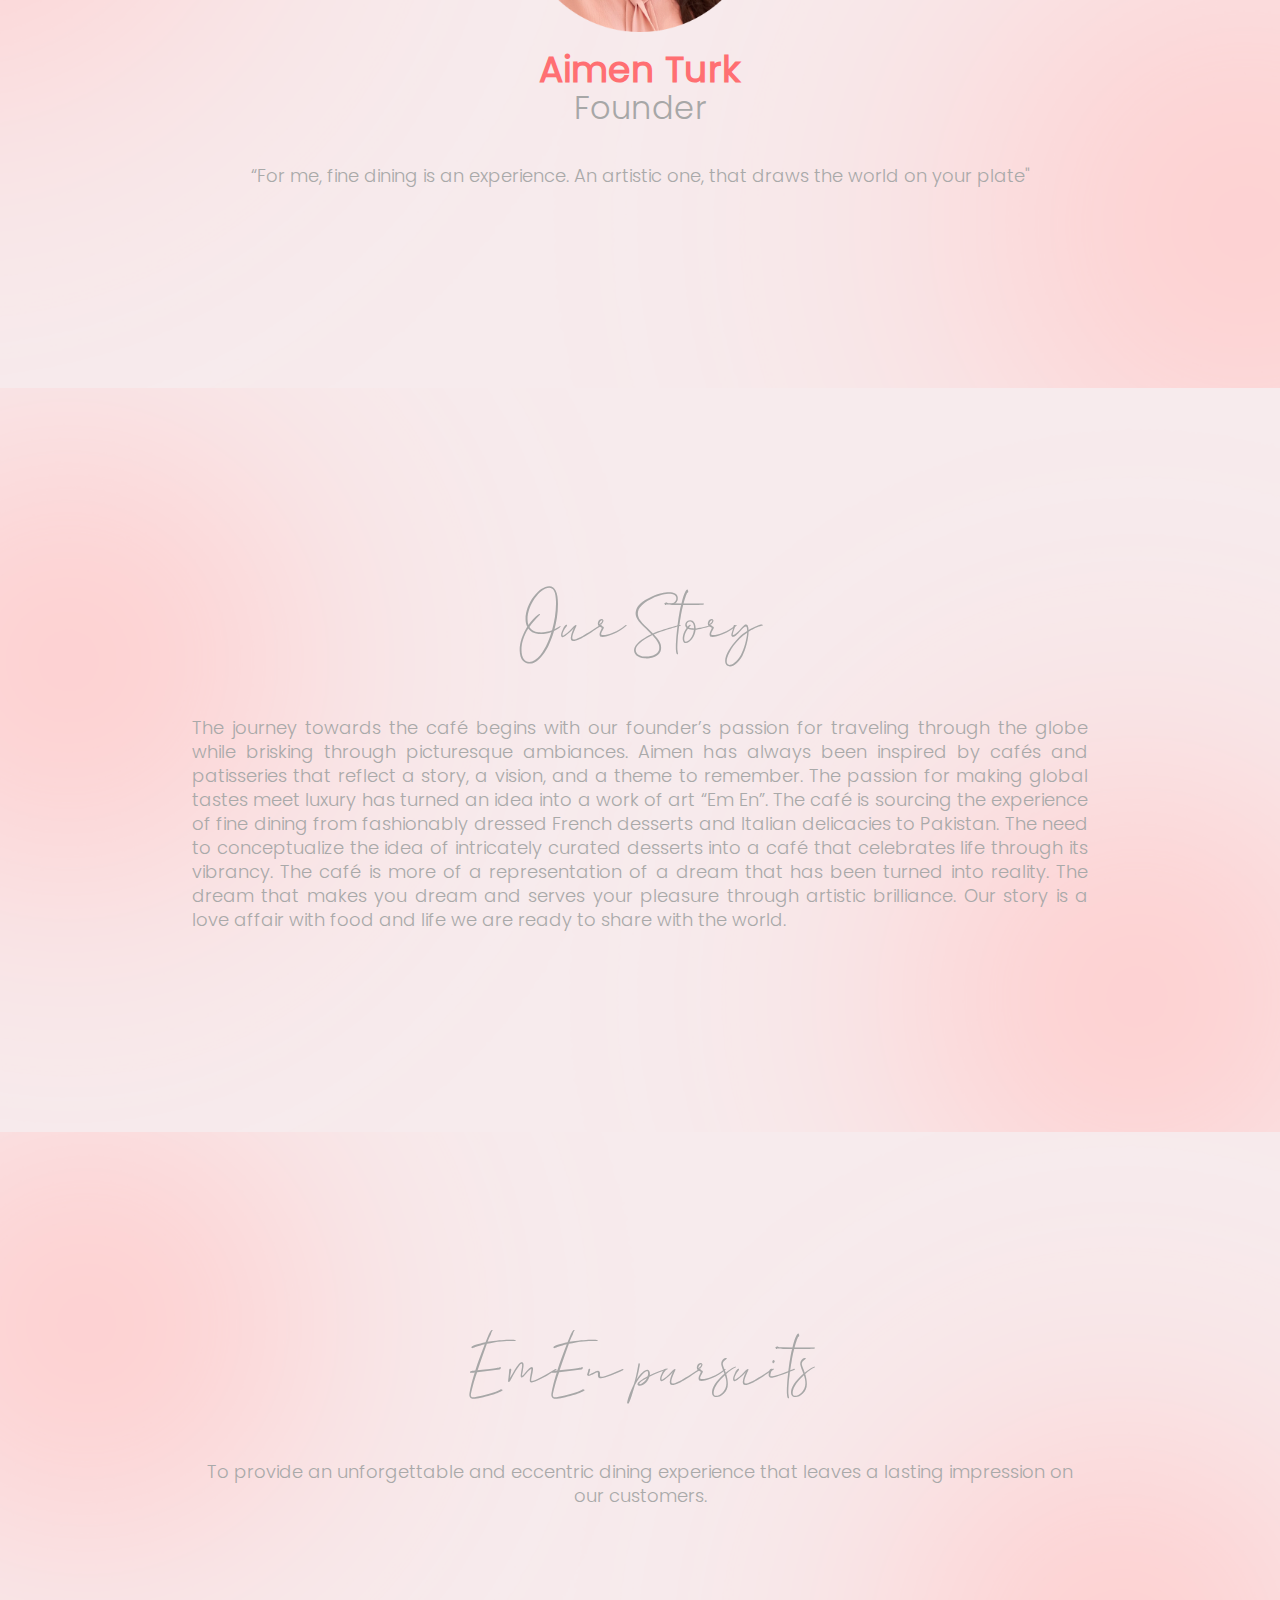
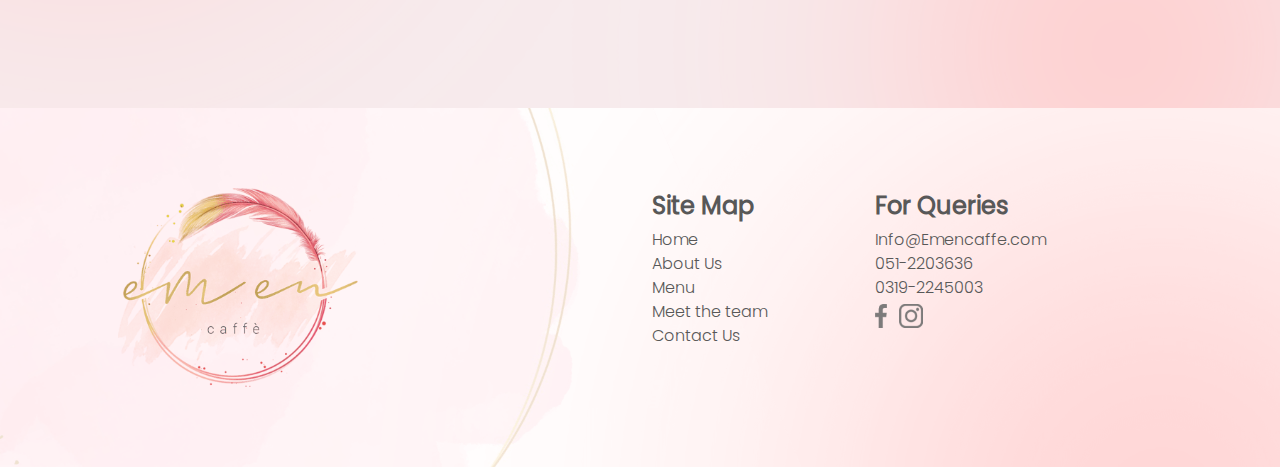
==== commit 17ae5cb6: "Live map added and Banner images updated" ====
--- a/about.html
+++ b/about.html
@@ -87,7 +87,7 @@
                 class="img-fluid"
               />
             </div>
-            <h1 class="founder-name light-pink">Ayimen</h1>
+            <h1 class="founder-name light-pink">Aimen Turk</h1>
             <h1 class="founder-designation dark-grey">Founder</h1>
           </div>
           <h1 class="light-grey poppinsLight font-size-18 text-center mt-4">
@@ -104,7 +104,7 @@
           <h1 class="light-grey poppinsLight font-size-18 text-justify mt-4">
             The journey towards the café begins with our founder’s passion for
             traveling through the globe while brisking through picturesque
-            ambiances. Aymen has always been inspired by cafés and patisseries
+            ambiances. Aimen has always been inspired by cafés and patisseries
             that reflect a story, a vision, and a theme to remember. The passion
             for making global tastes meet luxury has turned an idea into a work
             of art “Em En”. The café is sourcing the experience of fine dining
@@ -164,7 +164,7 @@
                   <a href="mailto:Info@Emencaffe.com"> <div class="footer-text">Info@Emencaffe.com</div></a>
                   <a href="tel:051-2203636"> <div class="footer-text">051-2203636</div></a>
                   <a href="tel:0319-2245003"> <div class="footer-text">0319-2245003</div></a>
-                  <div class="d-flex">
+                  <div class="d-flex mt-1">
                     <a href="https://www.facebook.com/emencaffe/" class="social-icons me-2">
                       <img src="../assets/images/fb.png" alt="">
                     </a>
--- a/assets/css/index.css
+++ b/assets/css/index.css
@@ -157,6 +157,10 @@
   margin-bottom: min(10rem);
 }
 
+.map-min-h {
+  min-height: 300px;
+}
+
 .hero-img {
   width: 35rem;
 }
@@ -350,9 +354,8 @@
 
 .quick-support-img img {
   margin-bottom: 0.75rem;
-  margin-left: 2.75rem;
-  width: 2rem;
-  height: 3rem;
+  margin-left: 2rem;
+  height: 2.5rem;
 }
 
 .social-icons img {
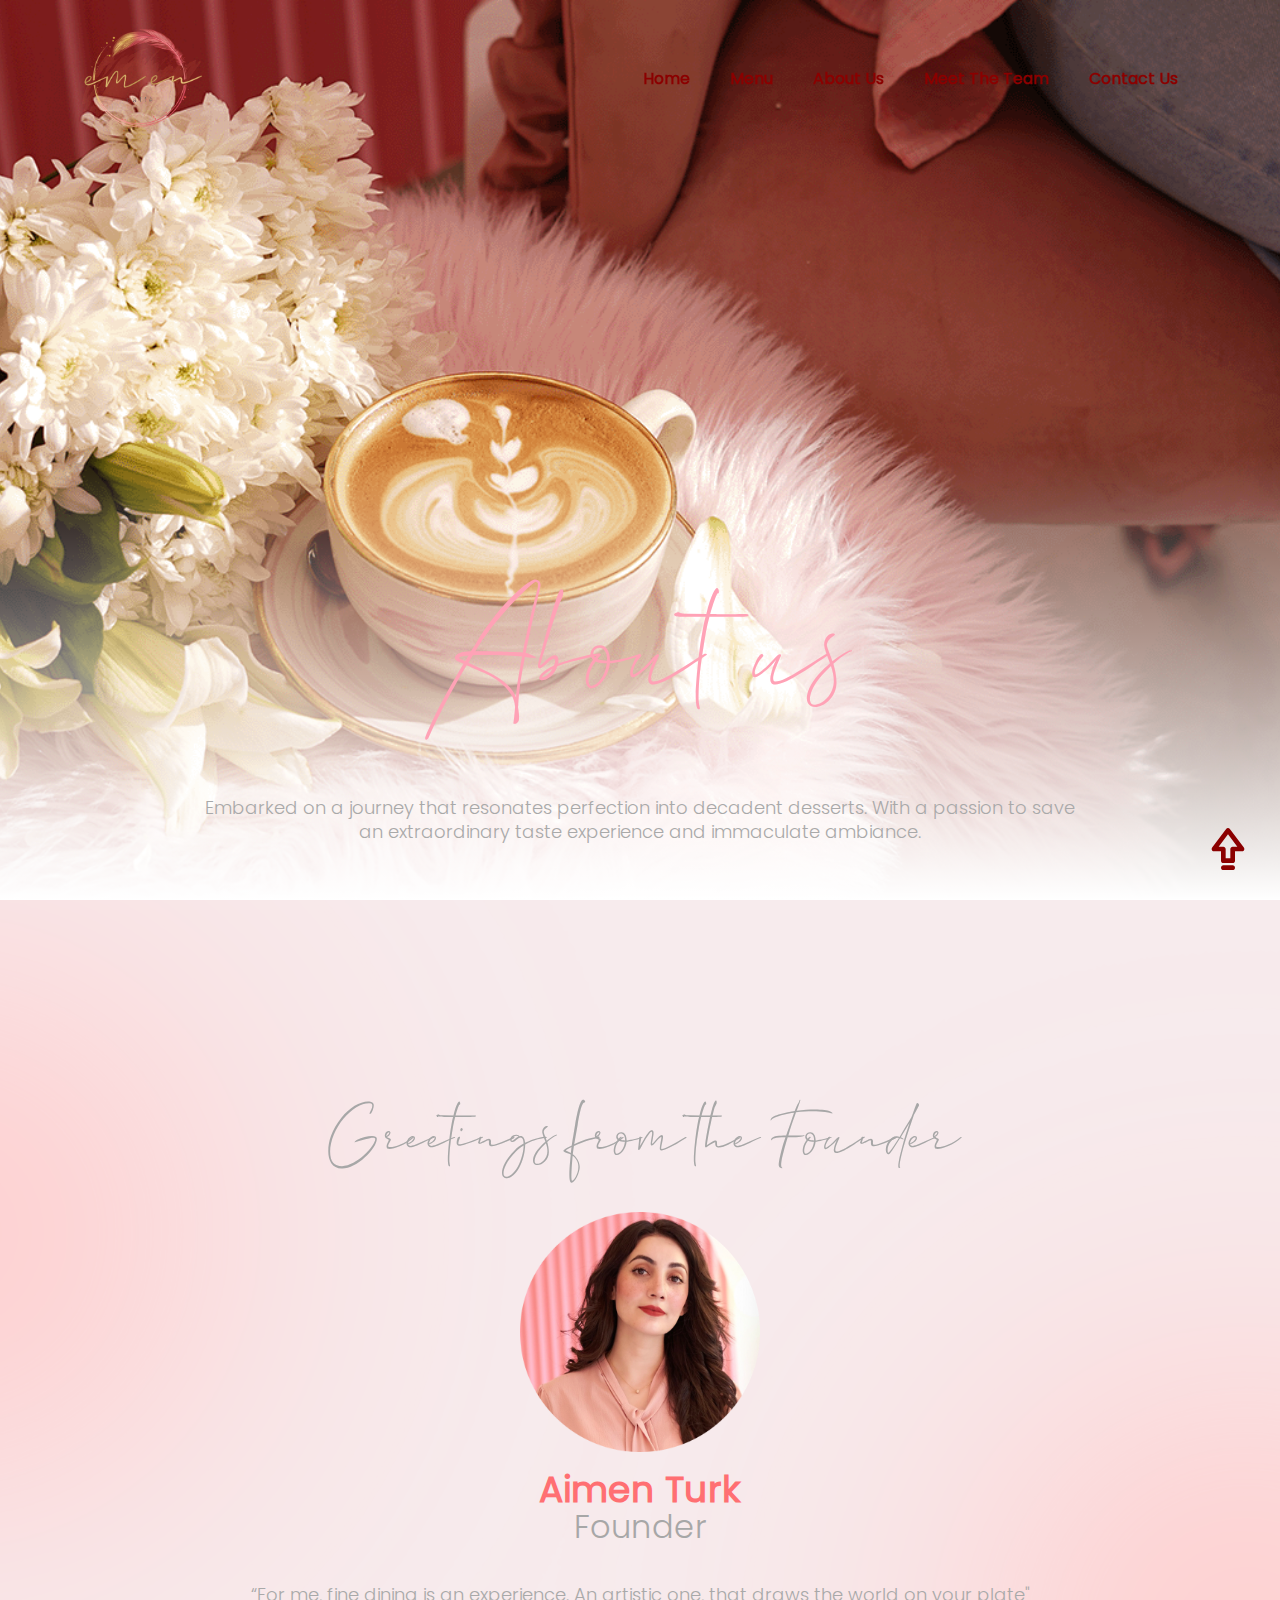
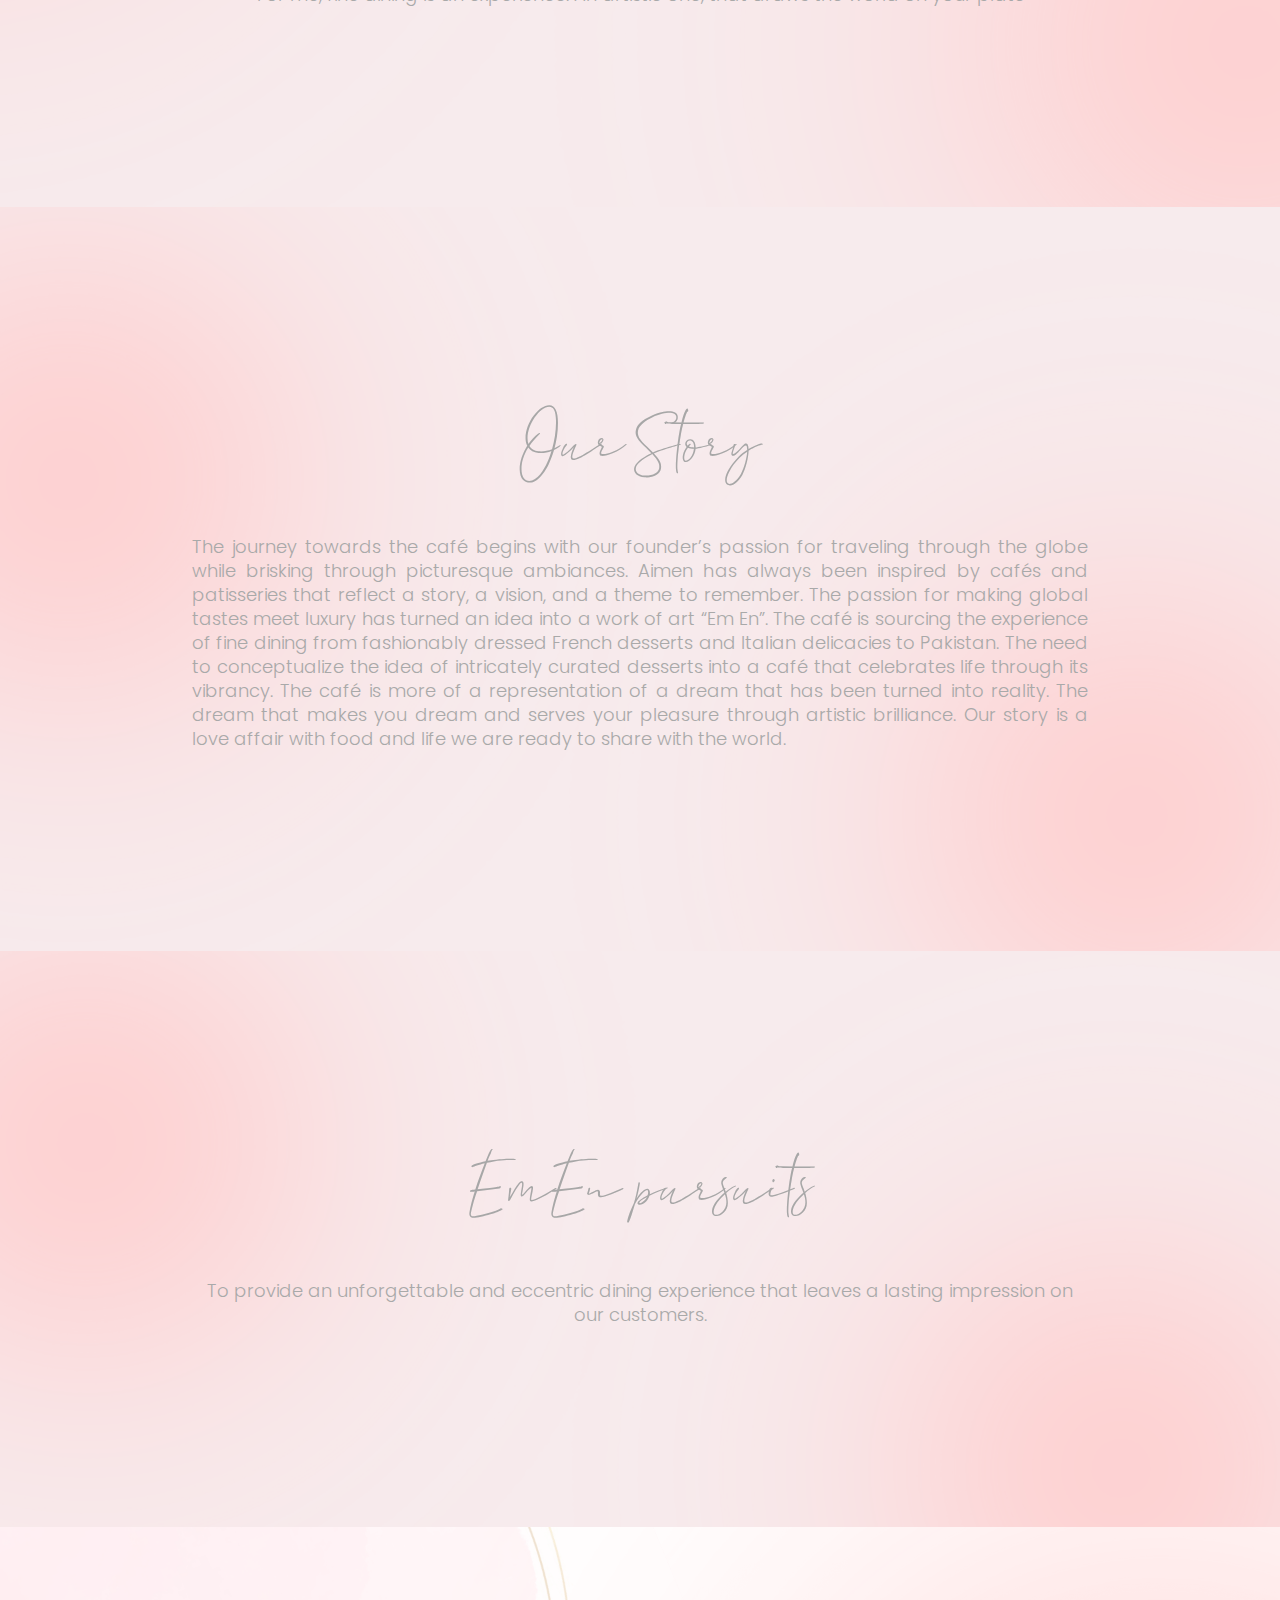
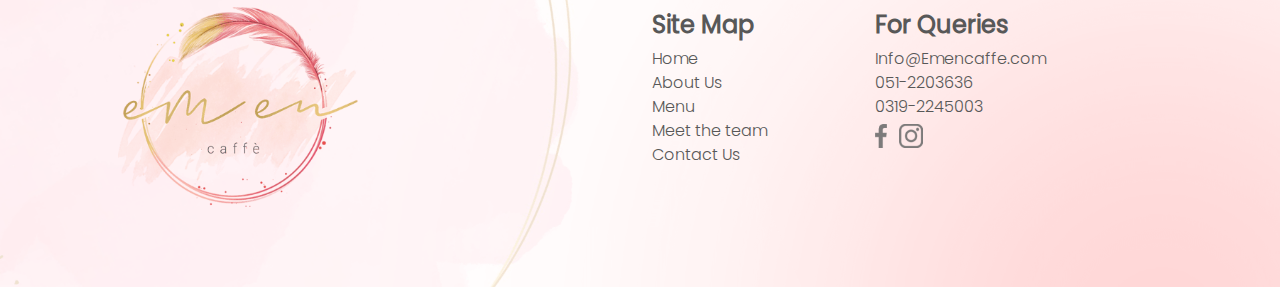
==== commit 366de0f3: "Design fixes" ====
--- a/about.html
+++ b/about.html
@@ -55,16 +55,9 @@
           </div>
         </div>
       </nav>
-      <section class="our-story-p best-seller-bg">
-        <div class="container-sm px-5">
+      <section class="our-story-p about-bg">
+        <div class="container-sm px-5 about-content">
           <div class="d-flex flex-column align-items-center py-3">
-            <div class="about-us-img">
-              <img
-                src="../assets/images/about-us.png"
-                alt=""
-                class="img-fluid"
-              />
-            </div>
             <h1 class="allison font-size-240 pink">About us</h1>
           </div>
           <h1 class="light-grey poppinsLight font-size-18 text-center">
--- a/assets/css/index.css
+++ b/assets/css/index.css
@@ -27,8 +27,8 @@
 
 .top-arrow-box {
   position: fixed;
-  right: 2rem;
-  bottom: 2rem;
+  right: 1.5rem;
+  bottom: 1rem;
 }
 
 .top-arrow {
@@ -114,6 +114,7 @@
 .nav-active {
   transition: 500ms;
   backdrop-filter: blur(100px);
+  -webkit-backdrop-filter: blur(100px);
   padding: 0.75rem 0;
 }
 
@@ -181,6 +182,21 @@
   background-size: cover;
 }
 
+.about-bg {
+  height: 100vh;
+  background: linear-gradient(180deg, transparent 50%, white),
+    url("../images/about-bg.png");
+  background-position: center center;
+  background-size: cover;
+}
+
+.about-content {
+  position: absolute;
+  bottom: 3rem;
+  left: 50%;
+  transform: translateX(-50%);
+}
+
 .sweet-enough-bg {
   background-image: linear-gradient(to bottom, #facdd4 25%, transparent 25%),
     url("../images/best-seller-bg.png");
@@ -211,6 +227,10 @@
   font-family: poppinsLight;
   font-size: 2rem;
   line-height: 1rem;
+}
+
+.carousel-indicators [data-bs-target] {
+  background-color: #ff6f72;
 }
 
 .founder-img {
@@ -503,13 +523,11 @@
 }
 
 .product-img img {
-  height: 21rem;
-  object-fit: cover;
   border-radius: 8px;
 }
 
 .product-heading {
-  font-size: 5rem;
+  font-size: 4rem;
   line-height: 5.5rem;
   max-width: 90%;
 }
@@ -809,9 +827,6 @@
     font-size: 9.5rem;
     line-height: 10rem;
   }
-  .product-img img {
-    height: 100%;
-  }
   .sweet-enough-bg {
     background-image: linear-gradient(to bottom, #facdd4 35%, transparent 35%),
       url("../images/best-seller-bg.png");
@@ -836,4 +851,7 @@
   .get-in-touch-input {
     height: 4rem;
   }
-}
+  .about-content {
+    bottom: 8rem;
+  }
+}
